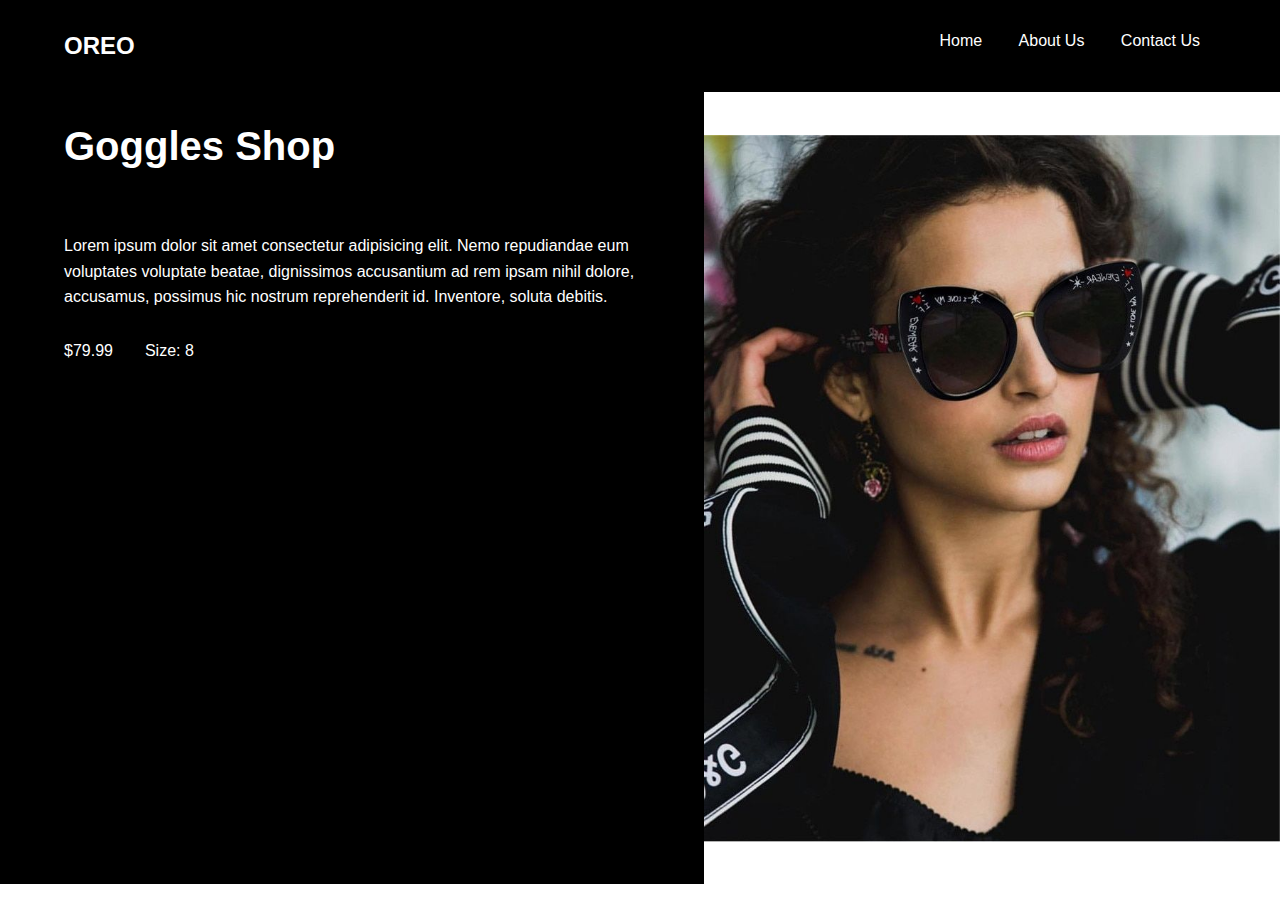
==== index.html @ 4252181d "created landing page for goggle shop" ====
<!DOCTYPE html>
<html lang="en">
<head>
    <meta charset="UTF-8">
    <meta name="viewport" content="width=device-width, initial-scale=1.0">
    <link rel="stylesheet" href="https://cdnjs.cloudflare.com/ajax/libs/font-awesome/5.15.1/css/all.min.css" integrity="sha512-+4zCK9k+qNFUR5X+cKL9EIR+ZOhtIloNl9GIKS57V1MyNsYpYcUrUeQc9vNfzsWfV28IaLL3i96P9sdNyeRssA==" crossorigin="anonymous" />
    <link rel="stylesheet" href="/css/style.css">
    <title>Document</title>
</head>
<body>
    <div class="flex justify-between px-2 py-2 bg-black">
        <div class="flex txt-white mx-2 m-top">
            <!-- <i class="fas fa-bars px-1"></i> -->
            <h2>OREO</h2>
        </div>
        <div class="txt-white mx-2">
            <a href="" class="px-1">Home</a>
            <a href="" class="px-1">About Us</a>
            <a href="" class="px-1">Contact Us</a>
            <i class="fas fa-search"></i>
        </div>
    </div>
    <div class="flex">
        <div class="w-60 bg-black h-100">
            <div class="px-2 mx-2">
                <h2 class="txt-white txt-lg py-2">Goggles Shop</h2>
                <p class="txt-white py-2 line-height">Lorem ipsum dolor sit amet consectetur adipisicing elit. Nemo repudiandae eum voluptates voluptate beatae, dignissimos accusantium ad rem ipsam nihil dolore, accusamus, possimus hic nostrum reprehenderit id. Inventore, soluta debitis.</p>
                <div class="flex">
                    <p class="txt-white">$79.99</p>
                    <span class="txt-white mx-2">Size: 8
                    </span>
                </div>
            </div>
        </div>
        <div class="w-40 bg-image h-100" ></div>
    </div>
</body>
</html>
---- css/style.css ----
* {
    margin: 0;
    padding: 0;
    box-sizing: border-box;
}

html, body {
    height: 100%;
    font-family: 'Lucida Sans', 'Lucida Sans Regular', 'Lucida Grande', 'Lucida Sans Unicode', Geneva, Verdana, sans-serif;
}

a {
    text-decoration: none;
    color: #ffffff;
}

.bg-image {
    background-image: url(/img/glass.jpg);
    background-repeat: no-repeat;
    background-position: center;
    background-size: 100%;
}

/* canvas */

.txt-lg {
    font-size: 2.5rem;
}

.line-height {
    line-height: 1.6;
}
/* colors */
.bg-black {
    background-color: #000000;
}

.txt-white {
    color: #ffffff;
}
/* display */
.flex {
    display: flex;
}

.justify-between {
    justify-content: space-between;
}
/* spacing */
.px-1 {
    padding-left: 1rem;
    padding-right: 1rem;
}

.px-2 {
    padding-left: 2rem;
    padding-right: 2rem;
}

.py-2 {
    padding-top: 2rem;
    padding-bottom: 2rem;
}

.mx-2 {
    margin-right: 2rem;
    margin-left: 2rem;
}

.my-2 {
    margin-top: 2rem;
    margin-bottom: 2rem;
}

.w-40 {
    width: 45%;
}

.w-60 {
    width: 55%;
}

.h-100 {
    height: 88vh;
}
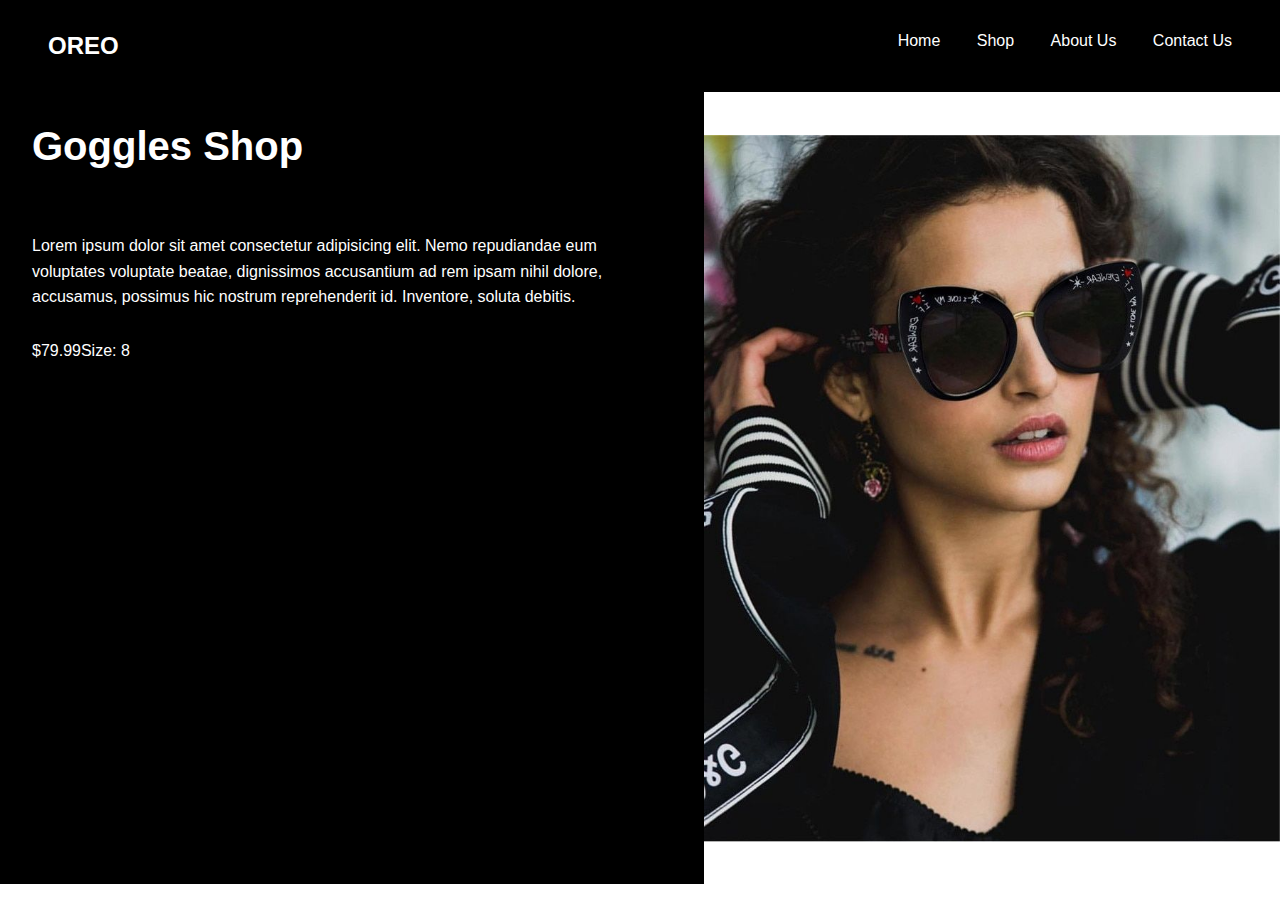
==== commit d58d13e5: "Final final changes" ====
--- a/index.html
+++ b/index.html
@@ -1,30 +1,37 @@
 <!DOCTYPE html>
 <html lang="en">
+
 <head>
     <meta charset="UTF-8">
     <meta name="viewport" content="width=device-width, initial-scale=1.0">
-    <link rel="stylesheet" href="https://cdnjs.cloudflare.com/ajax/libs/font-awesome/5.15.1/css/all.min.css" integrity="sha512-+4zCK9k+qNFUR5X+cKL9EIR+ZOhtIloNl9GIKS57V1MyNsYpYcUrUeQc9vNfzsWfV28IaLL3i96P9sdNyeRssA==" crossorigin="anonymous" />
-    <link rel="stylesheet" href="/css/style.css">
+    <link rel="stylesheet" href="https://cdnjs.cloudflare.com/ajax/libs/font-awesome/5.15.1/css/all.min.css"
+        integrity="sha512-+4zCK9k+qNFUR5X+cKL9EIR+ZOhtIloNl9GIKS57V1MyNsYpYcUrUeQc9vNfzsWfV28IaLL3i96P9sdNyeRssA=="
+        crossorigin="anonymous" />
+    <link rel="stylesheet" href="./css/style.css">
     <title>Document</title>
 </head>
+
 <body>
     <div class="flex justify-between px-2 py-2 bg-black">
         <div class="flex txt-white mx-2 m-top">
-            <!-- <i class="fas fa-bars px-1"></i> -->
-            <h2>OREO</h2>
+            <i class="fas fa-bars fa-lg my-half"></i>
+            <h2 class="px-1">OREO</h2>
         </div>
         <div class="txt-white mx-2">
-            <a href="" class="px-1">Home</a>
-            <a href="" class="px-1">About Us</a>
+            <a href="../index.html" class="px-1">Home</a>
+            <a href="./pages/shop.html" class="px-1">Shop</a>
+            <a href="./pages/about.html" class="px-1">About Us</a>
             <a href="" class="px-1">Contact Us</a>
             <i class="fas fa-search"></i>
         </div>
     </div>
-    <div class="flex">
-        <div class="w-60 bg-black h-100">
+    <div class="flex h-88">
+        <div class="w-60 bg-black">
             <div class="px-2 mx-2">
                 <h2 class="txt-white txt-lg py-2">Goggles Shop</h2>
-                <p class="txt-white py-2 line-height">Lorem ipsum dolor sit amet consectetur adipisicing elit. Nemo repudiandae eum voluptates voluptate beatae, dignissimos accusantium ad rem ipsam nihil dolore, accusamus, possimus hic nostrum reprehenderit id. Inventore, soluta debitis.</p>
+                <p class="txt-white py-2 line-height">Lorem ipsum dolor sit amet consectetur adipisicing elit. Nemo
+                    repudiandae eum voluptates voluptate beatae, dignissimos accusantium ad rem ipsam nihil dolore,
+                    accusamus, possimus hic nostrum reprehenderit id. Inventore, soluta debitis.</p>
                 <div class="flex">
                     <p class="txt-white">$79.99</p>
                     <span class="txt-white mx-2">Size: 8
@@ -32,7 +39,8 @@
                 </div>
             </div>
         </div>
-        <div class="w-40 bg-image h-100" ></div>
+        <div class="w-45 bg-image h-88"></div>
     </div>
 </body>
+
 </html>--- a/css/style.css
+++ b/css/style.css
@@ -15,7 +15,7 @@
 }
 
 .bg-image {
-    background-image: url(/img/glass.jpg);
+    background-image: url('../img/glass.jpg');
     background-repeat: no-repeat;
     background-position: center;
     background-size: 100%;
@@ -62,9 +62,14 @@
     padding-bottom: 2rem;
 }
 
-.mx-2 {
-    margin-right: 2rem;
-    margin-left: 2rem;
+.mx-1 {
+    margin-right: 1rem;
+    margin-left: 1rem;
+}
+
+.my-half {
+    margin-top: .4rem;
+    margin-bottom: .5rem;
 }
 
 .my-2 {
@@ -72,7 +77,11 @@
     margin-bottom: 2rem;
 }
 
-.w-40 {
+.w-33 {
+    width: 33.3%;
+}
+
+.w-45 {
     width: 45%;
 }
 
@@ -80,6 +89,10 @@
     width: 55%;
 }
 
-.h-100 {
+.h-88 {
     height: 88vh;
+}
+
+.h-80 {
+    height: 80vh;
 }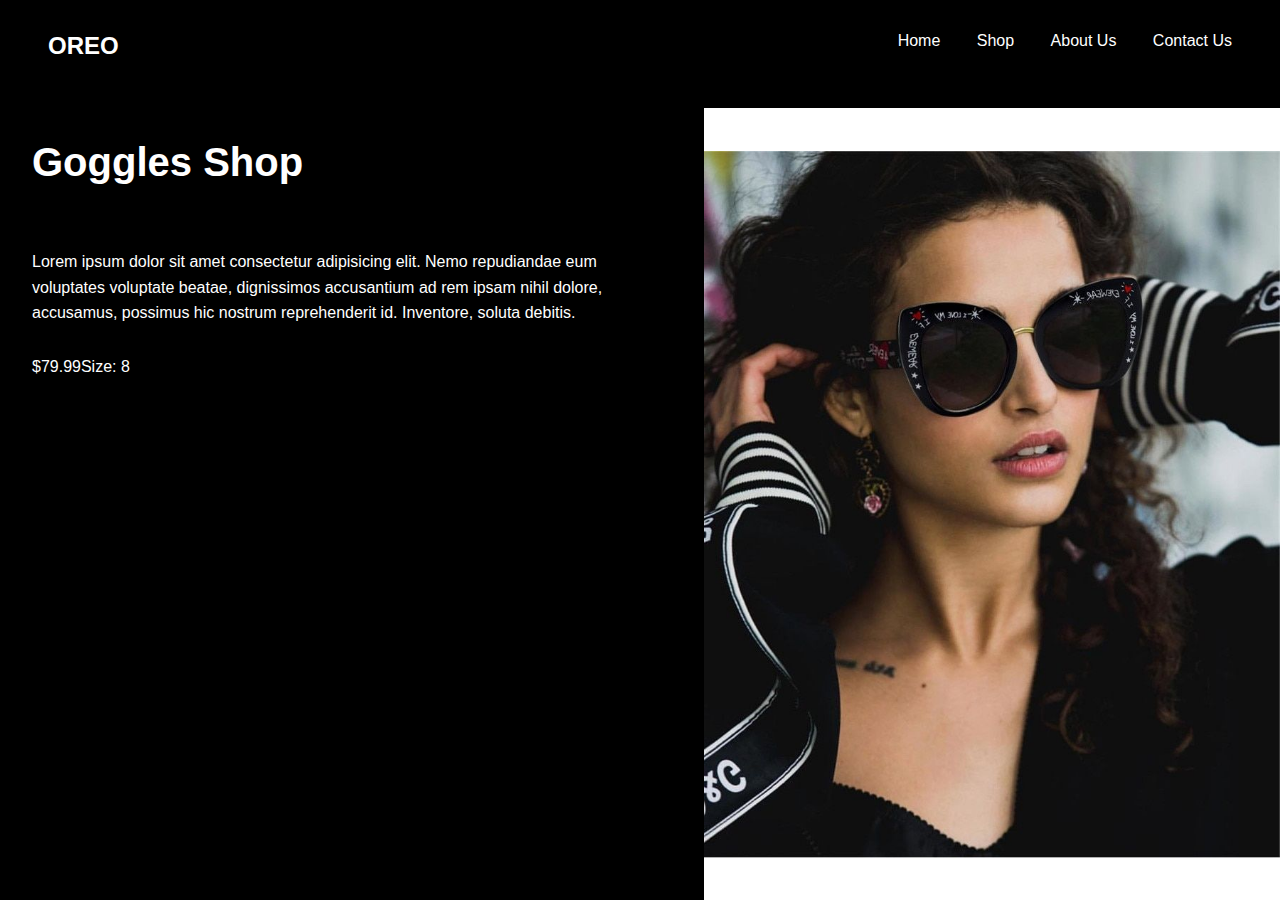
==== commit 9b742093: "Additional changes" ====
--- a/index.html
+++ b/index.html
@@ -12,7 +12,7 @@
 </head>
 
 <body>
-    <div class="flex justify-between px-2 py-2 bg-black">
+    <div class="flex justify-between px-2 py-2 bg-black h-12">
         <div class="flex txt-white mx-2 m-top">
             <i class="fas fa-bars fa-lg my-half"></i>
             <h2 class="px-1">OREO</h2>
--- a/css/style.css
+++ b/css/style.css
@@ -88,6 +88,9 @@
 .w-60 {
     width: 55%;
 }
+.h-12 {
+    height: 12vh;
+}
 
 .h-88 {
     height: 88vh;
